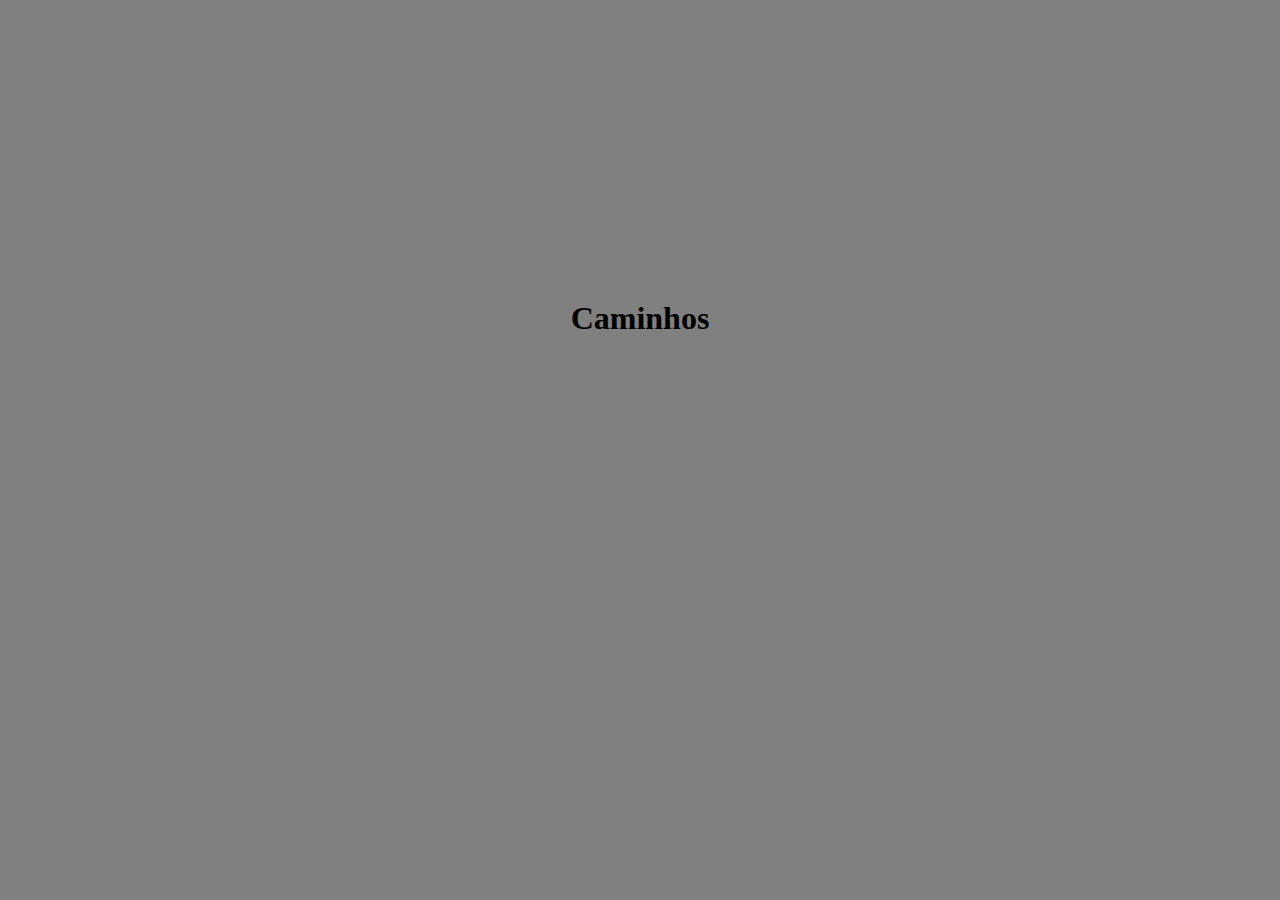
==== models/1/index.html @ 09108382 "Create index.html" ====
<!DOCTYPE html>
<html>

<head>
	<meta charset="utf-8">
	<title>C A M I N H O S</title>
	<link rel="icon" href=".png">
	<link rel="stylesheet" href="./style.css">
</head>
	

<body bgcolor="#808080">
	<div class="parallax">
		<br>
		<h1 class="anim-fadein" align="center" style="padding-top: 20%;">Caminhos</h1>
	</div>
</body>

</html>
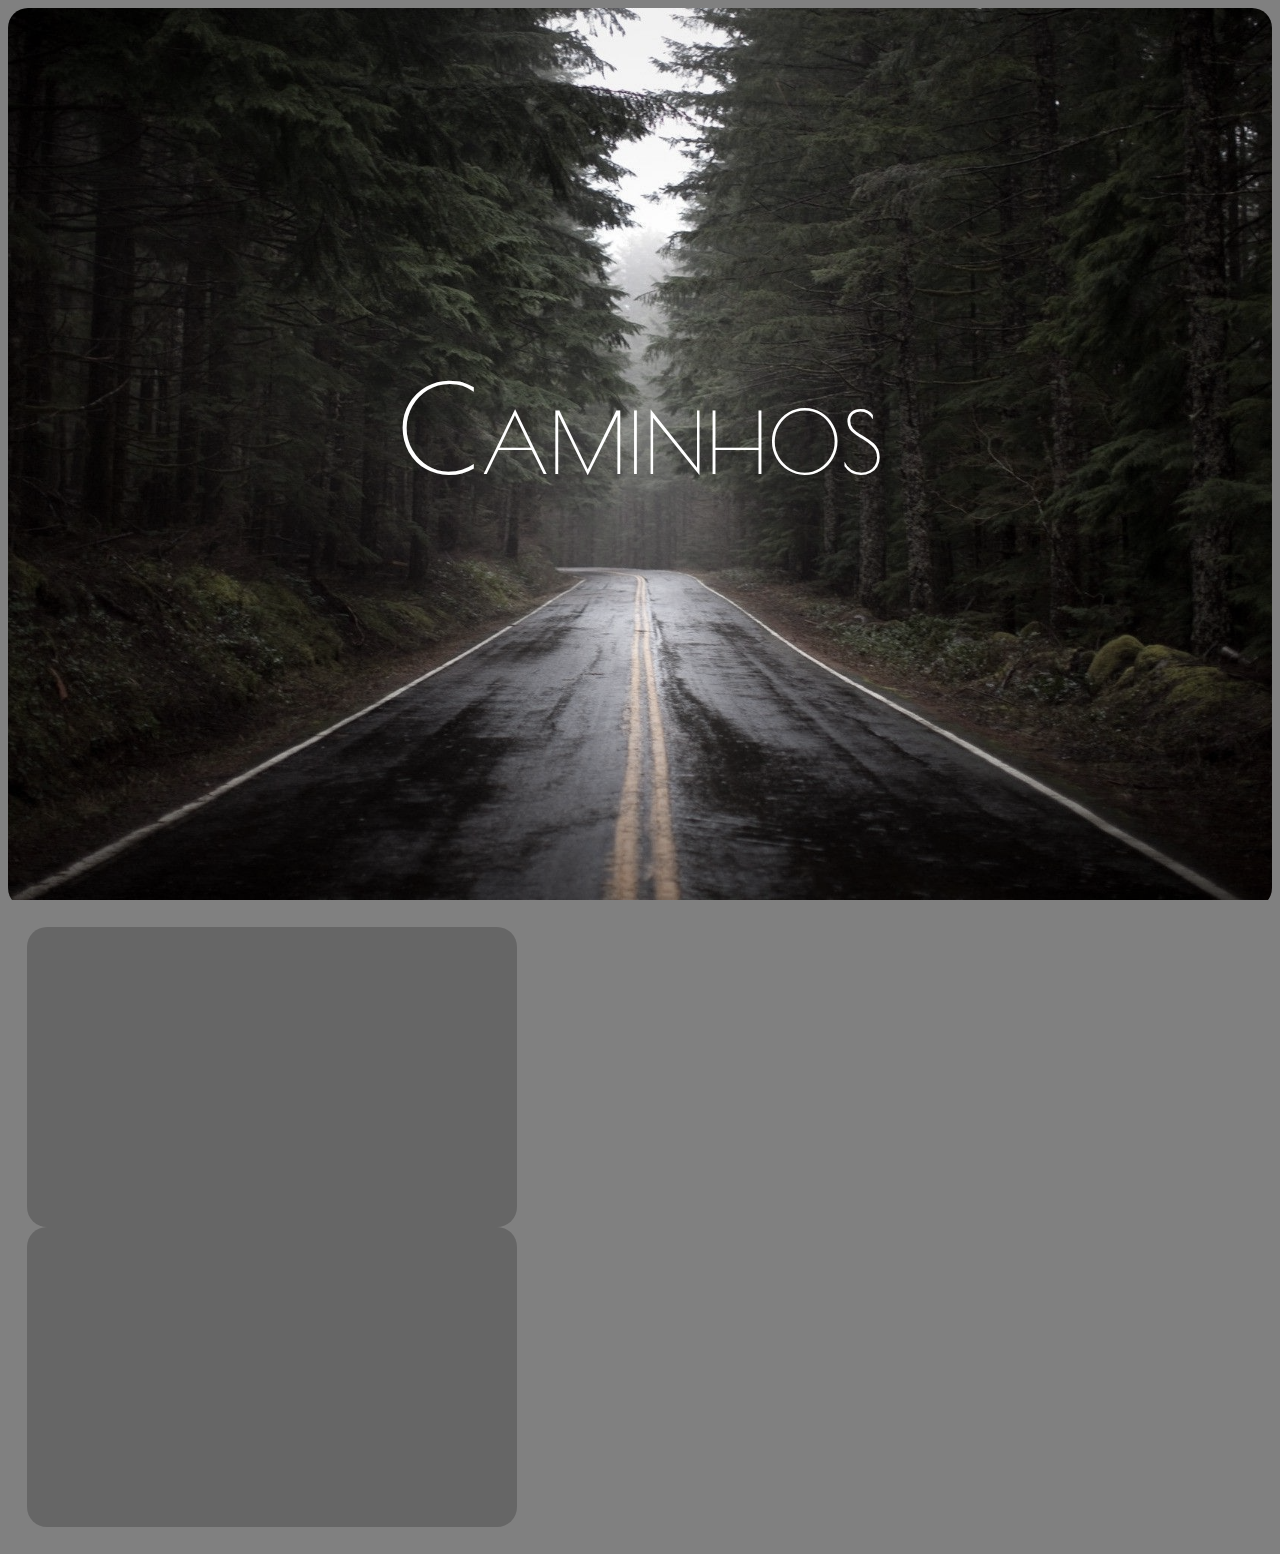
==== commit 59caada9: "Melhorando models" ====
--- a/models/1/index.html
+++ b/models/1/index.html
@@ -14,6 +14,17 @@
 		<br>
 		<h1 class="anim-fadein" align="center" style="padding-top: 20%;">Caminhos</h1>
 	</div>
+
+
+<div style="padding: 1.5%;">
+	<div class="box">
+		
+	</div>
+
+	<div class="box">
+		
+	</div>
+</div>
 </body>
 
 </html>
--- a/models/1/style.css
+++ b/models/1/style.css
@@ -0,0 +1,46 @@
+@import url('https://fonts.googleapis.com/css?family=Poiret+One&display=swap');
+
+.parallax {
+    background-image: url("parallax.jpg");
+    width: 100%;
+
+    min-height: 900px; 
+    filter: grayscale(50%);
+
+    background-attachment: fixed;
+    background-position: center;
+    background-repeat: no-repeat;
+    background-size: cover;
+
+    border-radius: 20px;
+}
+
+.anim-fadein{
+    animation-name: anim-fadein;
+    animation-duration: 1s;
+    animation-iteration-count: 1;
+}
+
+.box {
+    width: 40%;
+    min-height: 300px;
+    border-radius: 20px;
+    background-color: #666666;
+    align-items: center;
+}
+
+@keyframes anim-fadein{
+    from {
+        opacity: 0;
+    }to{
+        opacity: 1;
+    }
+}
+
+h1 {
+	font-size: 120px;
+	font-family: 'Poiret One', cursive;
+    font-weight: 300;
+    font-variant: small-caps;
+	color: #ffffff;
+}